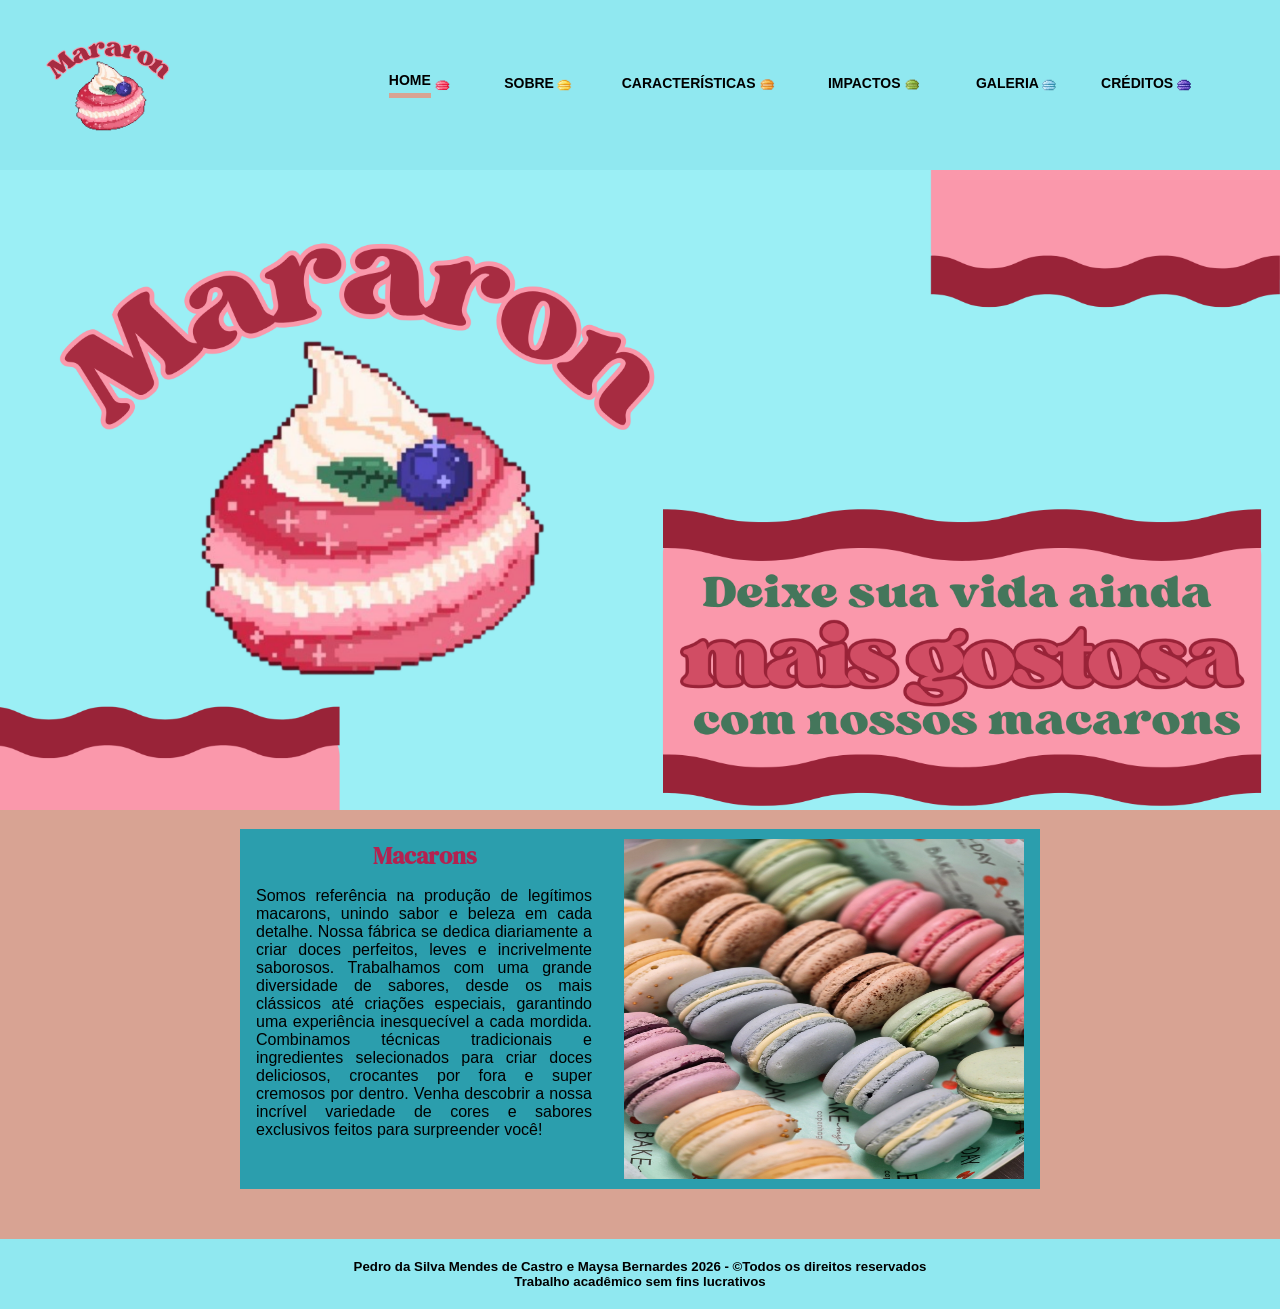
==== index.html @ 8c0c5974 "Macarr" ====
<!doctype html>
<html lang="pt-br">
   <head>
		<title>Mararon - Maior industria de macaron</title>
		<meta charset="utf-8"/> 
		<meta name="viewport" content="width=device-width, inicial-scale=1"/> 
		<link rel="icon" type="image/png" href="img/maca.icon.png"/> 
		<link rel="stylesheet" type="text/css" href="estiloma.css"> 
		<style>@import url('https://fonts.googleapis.com/css2?family=DM+Serif+Display&display=swap');</style>
   </head>
   <body>
		<div id="header">
			<h1><img src="img/mararon.png" width="40%"></h1>
			<ul id="nav">
				<li><a href="index.html" class="ativa">HOME</a></li>
				<li><img src="img/mini1.png" width="25%"></li>
				<li><a href="sobre.html">SOBRE</a></li>
				<li><img src="img/mini2.png" width="25%"></li>
				<li><a href="caracteristicas.html">CARACTERÍSTICAS</a></li>
				<li><img src="img/mini3.png" width="25%"></li>
				<li><a href="impactos.html">IMPACTOS</a></li>
				<li><img src="img/mini4.png" width="25%"></li>
				<li><a href="galeria.html">GALERIA</a></li>
				<li><img src="img/mini5.png" width="25%"></li>
				<li><a href="creditos.html">CRÉDITOS</a></li>
				<li><img src="img/mini6.png" width="25%"></li>
			</ul>
		</div>
		<div id="banner">
			<img src="img/banner.png" width="100%">
		</div>
		<div id="section">
			<div class="texto">
				<h2>Macarons</h2>
				<p>Somos referência na produção de legítimos macarons, unindo sabor e beleza em cada detalhe. 
				Nossa fábrica se dedica diariamente a criar doces perfeitos, leves e incrivelmente saborosos.
				Trabalhamos com uma grande diversidade de sabores, desde os mais clássicos até criações especiais,
				garantindo uma experiência inesquecível a cada mordida. Combinamos técnicas tradicionais e ingredientes selecionados para criar doces deliciosos,
				crocantes por fora e super cremosos por dentro.
				Venha descobrir a nossa incrível variedade de cores e sabores exclusivos feitos para surpreender você!</p>
			</div>
			<div class="carrossel">
				<img src="img/rolagem1.webp" width="400" height="340">
			</div>
		</div>
		<div id="footer">
			  <h5>Pedro da Silva Mendes de Castro e Maysa Bernardes 2026 - &copyTodos os direitos reservados<br>Trabalho acadêmico sem fins lucrativos</h5>
		</div>	
</body>
</html>
---- estiloma.css ----
/*Arquivo CSS Mararon - index */
* {
  margin: 0px;
  padding: 0px;
  box-sizing: border-box; 
}

body {
	background: #d8a393;
	font-family: arial;
}  

#header {
	display: flex;
	align-items: center;   
	justify-content: space-between; 
	width: 100%;           
	height: 170px;
	margin: 0px auto;
	background: #90E8F0;
	padding: 0 40px; 
	position: sticky;
	top: 0;
}

#header h1 {
	display: flex;
	align-items: center;
}

#nav { 
	list-style: none;
	display: flex;
	gap: 3px;
}

#nav li {
	display: flex;
	align-items: center; 
	gap: 5px;
}

#nav a {
	text-decoration: none; 
	text-transform: uppercase;
	color: #000000;
	font-weight: bold;     
	font-size: 14px;
	padding-bottom: 5px;
}
		  
#nav a:hover {
	border-bottom: 5px solid #d8a393;
}		  

ul#nav a.ativa {
	border-bottom: 5px solid #d8a393;
}
#section{
	display: flex;
	width:800px;
	height:360px;
	background:#2b9ead;
	margin:15px auto; /* sem pixel pode ser % ou Em todos */
 }
.texto{
	width:350px;
	height:360px;
	float:right;
	margin:10px 16px;
	align-items: center;   
}
.texto h2{
	font-family:DM Serif Display;
	color:#b32250;
	text-align:center;
	font-size:36;
	margin-bottom: 15px;
}
.texto p{
	font-size:22;
	text-align:justify;
}
.carrossel {
	display: flex;
	float:left;
	margin:10px 16px;
	align-items: center;   
}
#footer {
	background-color: #90E8F0; 
	text-align: center;        
	padding: 20px 10px;        
	width: 100%;               
	margin-top: 50px;          
}

#footer p {
	color: #000000;          
	font-size: 14px;         
	font-weight: normal;      
}
/*fim*/

/*Arquivo CSS Mararon - sobre */

#content{
	width:45%;
	height:1700px;
	background:#90E8F0;
	margin:0px auto; 
	margin-top:50px;
	padding:40px;
	border: double 15px rgba(200,0,0,0.7);
}	 
.sobre{
	text-align: justify;
	width: 100%;
}
.sobre h2{
	font-family:DM Serif Display;
	color: #b32250;
	text-align: center;
	margin-bottom: 20px;
}
.sobre b{
	color:#b32250;
}
.origem{
	width: 100%; 
	max-width: 600px; 
	margin-bottom: 30px;
}
.origem img{
	margin:0px 100px;
}

.criacao{
	width: 100%;
	max-width: 600px;
	margin-bottom: 30px;
}
.criacao img{
	margin:0px 100px;
}
.processo{
	width: 100%; 
	max-width: 600px; 
	margin-bottom: 30px;
}
.processo img{
	margin:0px 100px;
}
/*fim*/

/*Arquivo CSS Mararon - caracteristicas */
.conteiner {
    width:45%;
	height:1650px;
	background:#90E8F0;
	margin:0px auto; 
	margin-top:50px;
	padding:40px;
	border: double 15px rgba(200,0,0,0.7);
}
.caracteristicas{
	text-align: justify;
	width: 100%;
}
.caracteristicas h2{
	font-family:DM Serif Display;
	color: #b32250;
	text-align: center;
	margin-bottom: 20px;
}
.especificacoes h3{
	font-family:DM Serif Display;
	color: #1a91a3;
	text-align: center;
	margin-bottom: 20px;
}
.ingredientes h3 {
	font-family:DM Serif Display;
	color: #1a91a3;
	text-align: center;
	margin-bottom: 20px;
}
.visual h3{
	font-family:DM Serif Display;
	color: #1a91a3;
	text-align: center;
	margin-bottom: 20px;
}
.sensorial h3{
	font-family:DM Serif Display;
	color: #1a91a3;
	text-align: center;
	margin-bottom: 20px;
}
.nutricional h3{
	font-family:DM Serif Display;
	color: #1a91a3;
	text-align: center;
	margin-bottom: 20px;
}
.nutricional h4{
	font-family:DM Serif Display;
	color:rgba(200,0,0,0.7);
	text-align: center;
	margin-bottom: 16px;
}
.embalagem img {
	margin:0px 50px;
}
/*fim*/

/*Arquivo CSS Mararon - impactos */
.conteiner1{
	width:45%;
	height:1225px;
	background:#90E8F0;
	margin:0px auto; 
	margin-top:50px;
	padding:40px;
	border: double 15px rgba(200,0,0,0.7);
}
.impactos h2{
	font-family:DM Serif Display;
	color: #b32250;
	text-align: center;
	margin-bottom: 20px;
}
.impactos h3{
	font-family:DM Serif Display;
	color: #1a91a3;
	text-align: center;
	margin-bottom: 20px;
}
.impactos h4{
	font-family:DM Serif Display;
	color:rgba(200,0,0,0.7);
	text-align: center;
	margin-bottom: 16px;
}
/*fim*/

/*Arquivo CSS Mararon - galeria */

#container{
	width:80%;
	height:500px;
	background:#90E8F0;
	margin:0px auto; 
	margin-top:50px;
	padding:40px;
}
.galeria {
	width: 100%;           
    overflow-x: scroll;    
    white-space: nowrap;   
    padding: 10px;

}
.textogaleria h2{
	font-family:DM Serif Display;
	color: #b32250;
	text-align: center;
	margin-bottom: 20px;
}
.galeria img{           
    overflow-x: scroll;    
    white-space: nowrap;   
    padding: 10px;

}
/*fim*/

/*Arquivo CSS Mararon - creditos */
.conteiner2{
	width:60%;
	height:350px;
	background:#E5CBC3;
	margin:0px auto; 
	margin-top:50px;
	padding:40px;
	border: double 15px ;
	border-color: #1a91a3;
}
.conteiner2 h2{
	font-family:DM Serif Display;
	color: #b32250;
	text-align: center;
	margin-bottom: 20px;
}
.conteiner2 h3{
	font-family:DM Serif Display;
	color: #b32250;
	text-align: justify;
	margin-bottom: 20px;
}

.desenvolvedores{ 
	list-style: none;
	display: inline;
	gap: 3px;
}

.desenvolvedoes img{
	display: inline;
	align-items: center; 
	gap: 5px;
}

/*fim*/
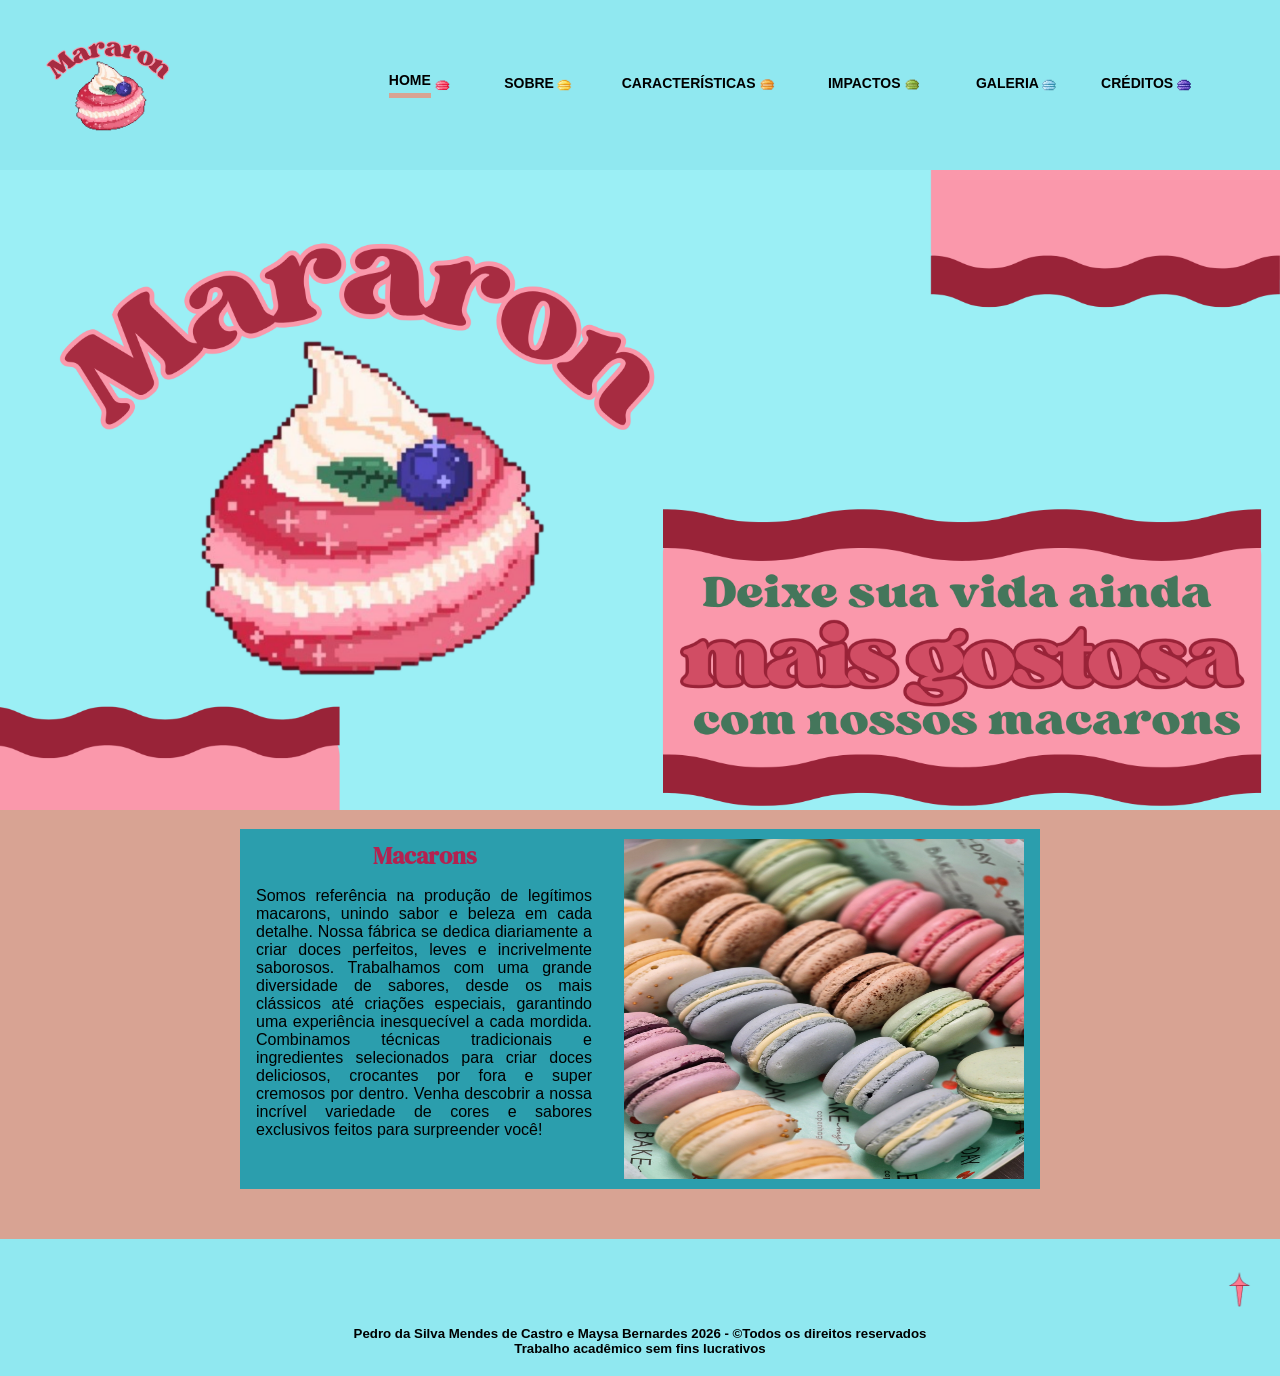
==== commit f73db8e6: "Add files via upload" ====
--- a/index.html
+++ b/index.html
@@ -44,7 +44,8 @@
 			</div>
 		</div>
 		<div id="footer">
-			  <h5>Pedro da Silva Mendes de Castro e Maysa Bernardes 2026 - &copyTodos os direitos reservados<br>Trabalho acadêmico sem fins lucrativos</h5>
+			<div img align="right"><a href="#"> <img src="img/ancora.png" width="5%" /> </a></div>
+			<h5>Pedro da Silva Mendes de Castro e Maysa Bernardes 2026 - &copyTodos os direitos reservados<br>Trabalho acadêmico sem fins lucrativos</h5>
 		</div>	
 </body>
 </html>
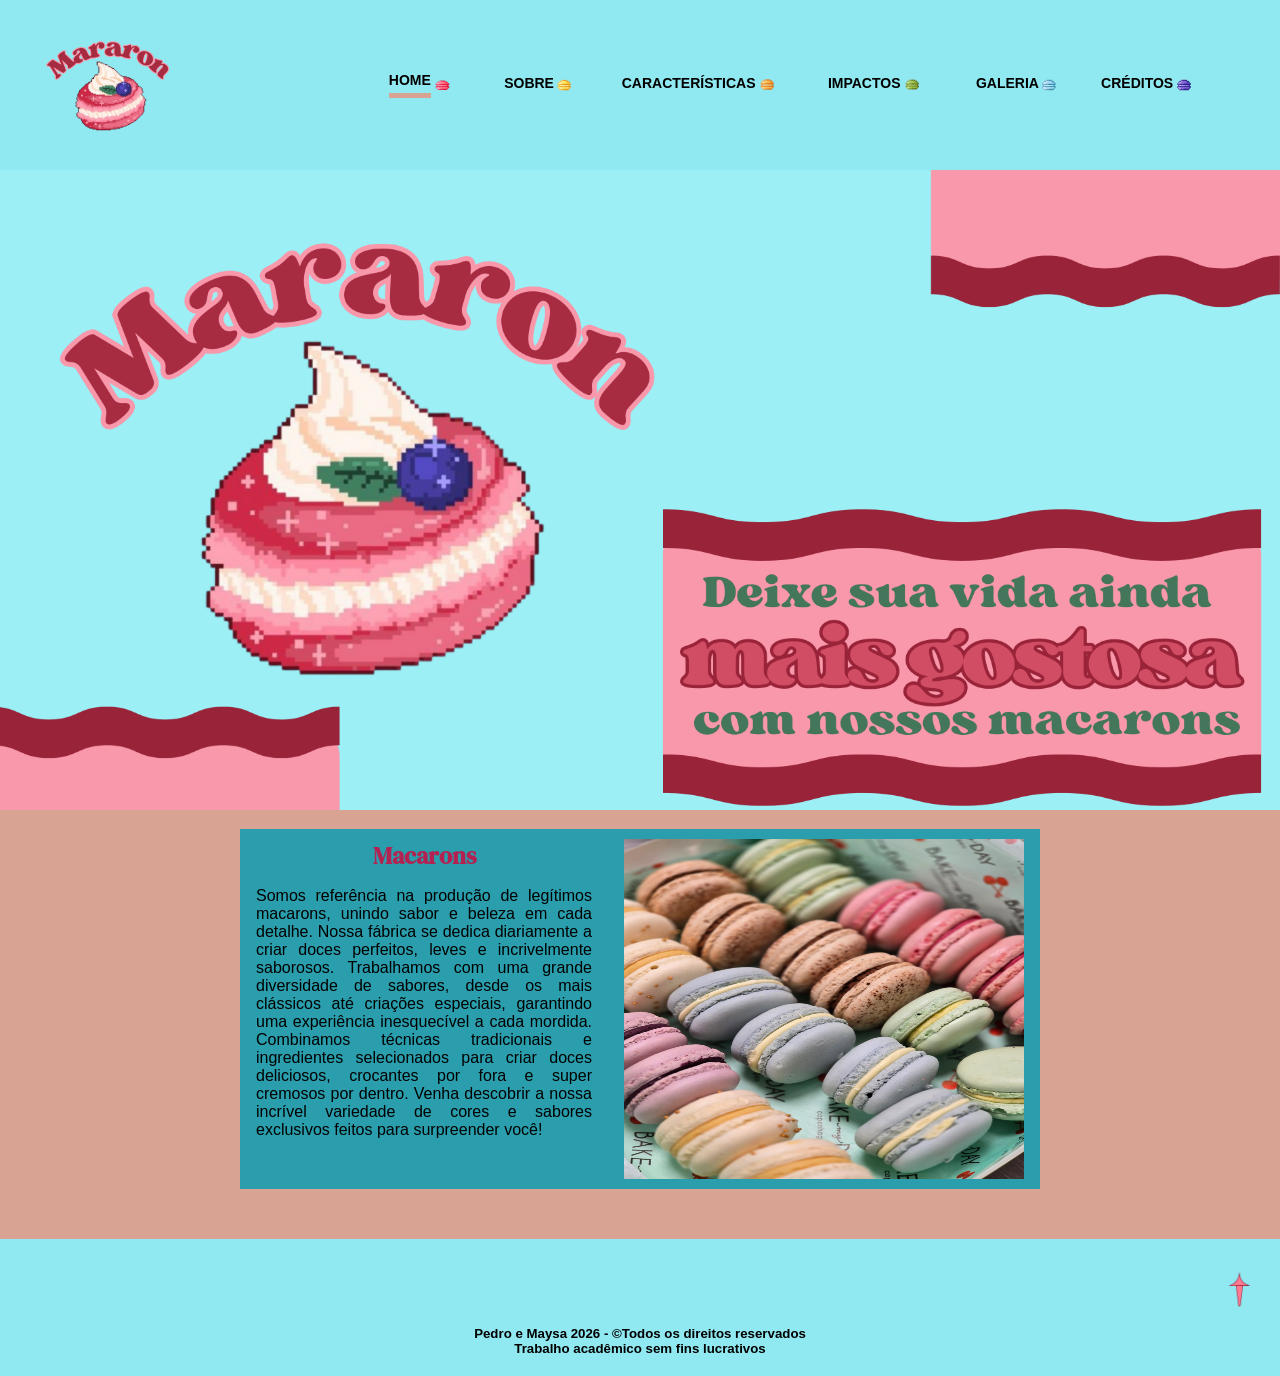
==== commit d8dd3ad0: "Add files via upload" ====
--- a/index.html
+++ b/index.html
@@ -45,7 +45,7 @@
 		</div>
 		<div id="footer">
 			<div img align="right"><a href="#"> <img src="img/ancora.png" width="5%" /> </a></div>
-			<h5>Pedro da Silva Mendes de Castro e Maysa Bernardes 2026 - &copyTodos os direitos reservados<br>Trabalho acadêmico sem fins lucrativos</h5>
+			<h5>Pedro e Maysa 2026 - &copyTodos os direitos reservados<br>Trabalho acadêmico sem fins lucrativos</h5>
 		</div>	
 </body>
 </html>
--- a/estiloma.css
+++ b/estiloma.css
@@ -98,7 +98,7 @@
 #footer p {
 	color: #000000;          
 	font-size: 14px;         
-	font-weight: normal;      
+	font-weight: normal;
 }
 /*fim*/
 
@@ -251,7 +251,8 @@
 	height:500px;
 	background:#90E8F0;
 	margin:0px auto; 
-	margin-top:50px;
+	margin-top:108px;
+	margin-bottom:108px;
 	padding:40px;
 }
 .galeria {
@@ -281,7 +282,8 @@
 	height:350px;
 	background:#E5CBC3;
 	margin:0px auto; 
-	margin-top:50px;
+	margin-top:183px;
+	margin-bottom:183px;
 	padding:40px;
 	border: double 15px ;
 	border-color: #1a91a3;
